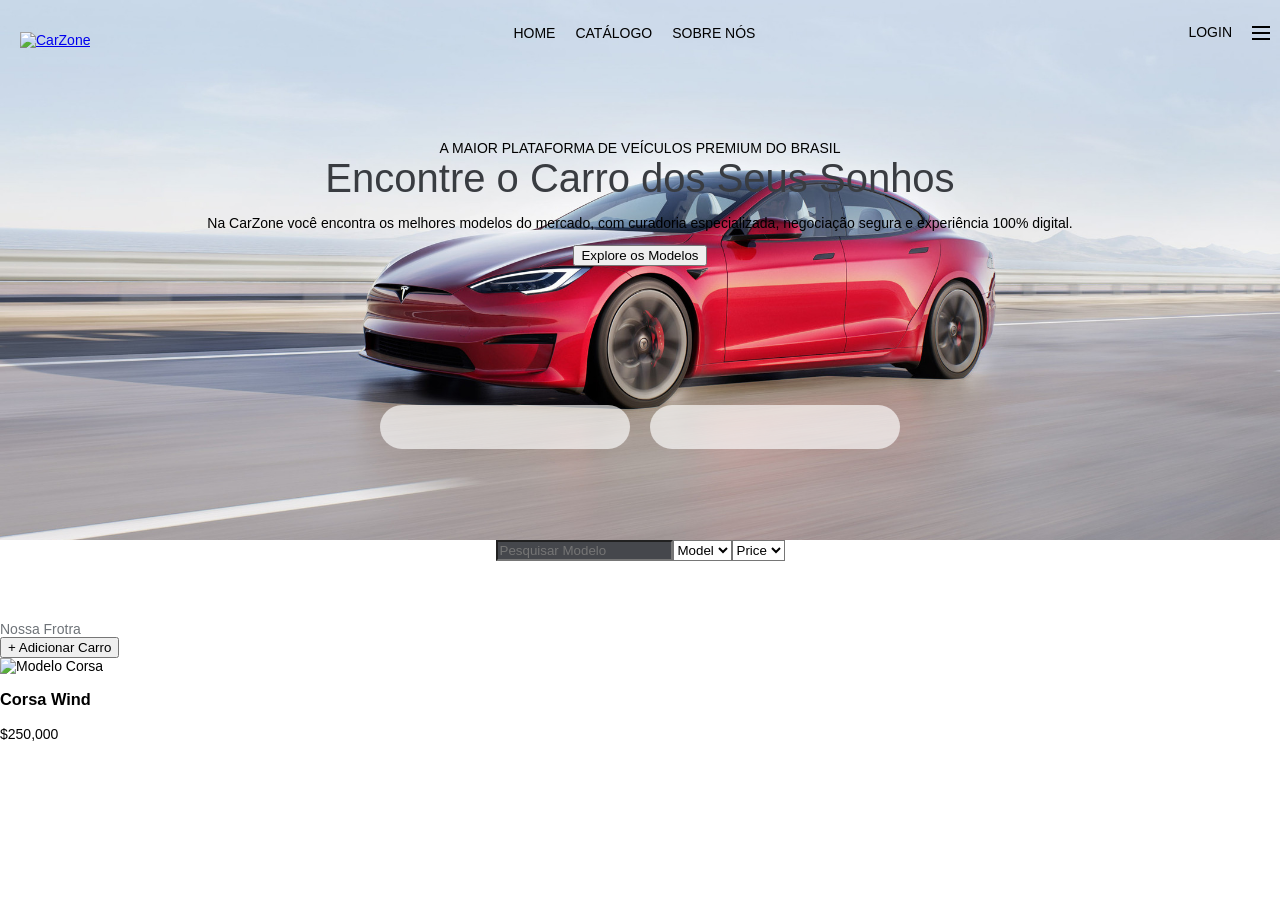
==== Frontend/CarZone_Front/index.html @ 64e95684 "esqueleto e primeiros elementos" ====
<!DOCTYPE html>
<html lang="pt-BR">
<head>
    <meta charset="UTF-8">
    <meta name="viewport" content="width=device-width, initial-scale=1.0">
    <title>CarZone</title>

    <link rel="stylesheet" href="assets/css/style.css">
</head>
<body>
    
    <header>
        <div class="leftside">
            <a href="index.html"><img src="assets/images/carzoneLogo.png" alt="CarZone" class="logo"></a>
        </div>
        <div class="middle">
            <ul>
                <li><a href="">Home</a></li>
                <li><a href="">Catálogo</a></li>
                <li><a href="">Sobre Nós</a></li>
            </ul>
        </div>
        <div class="rightside">
            <Ul>
                <li><a href="">Login</a></li>
                <li class="menu-icon">
                    <div></div>
                    <div></div>
                    <div></div>
                </li>
            </Ul>
        </div>
    </header>

<!-------------------------------------------------------------------------->

    <main>
        <section class="top-section">
            <div class="info">
                <span>A MAIOR PLATAFORMA DE VEÍCULOS PREMIUM DO BRASIL</span>
                <h1>Encontre o Carro dos Seus Sonhos</h1>
                <p>Na CarZone você encontra os melhores modelos do mercado, com curadoria especializada, negociação segura e experiência 100% digital.</p>
                <button class="btn-cta">Explore os Modelos</button>
            </div>
            <div class="buttons-area">
                <a href="" class="btn-ligth"><img src="assets/images/down.png" alt=""></a>
                <a href="" class="btn-ligth"><img src="assets/images/down.png" alt=""></a>
            </div>
        </section>

        <section class="filters-bar">
            <div class="buttons-area">
                <input class="buttons-area btn-dark" type="text" placeholder="Pesquisar Modelo">
                <div class="buttons-area">
                    <select class="btn-ligth"><option>Model</option></select>
                    <select class="btn-ligth"><option>Price</option></select>
                </div>
            </div>

            <div class="arrow-area">
                <img class="arrow" src="assets/images/down.png" alt="">
            </div>
        </section>

        
        <section class="car-inventory">
            <div class="inventory-header">
                <h2>Nossa Frotra</h2>
                <button class="btn-add">+ Adicionar Carro</button>
            </div>
            
            <!-- TODO: Integrar com api para retornar veiculos cadastrados-->
            <div class="car-grid">
                <article class="car-card">
                    <img src="carro1.jpg" alt="Modelo Corsa">
                    <div class="card-info">
                        <h3>Corsa Wind</h3>
                        <p>$250,000</p>
                    </div>
                </article>
                </div>
        </section>

    </main>

<!-------------------------------------------------------------------------->

    <footer>
        
    </footer>    
</body>
</html>
---- Frontend/CarZone_Front/assets/css/style.css ----
/*VARIAVEIS*/
:root{
    --header-color:#000;
    --h1-color:#393C41;
    --h2-color:#6E7378;
    --btn-dark-bg:rgba(23, 26, 32, 0.8);
    --btn-ligth-bg:rgba(255, 255, 255, 0.65);
    --btn-dark-color:#FFF;
    --btn-ligth-color:#000;
}


/*FONTES*/

@font-face {
    font-family: GothanMedium;
    src: url(../fonts/GothamMedium.otf);
}

@font-face {
    font-family: GothamBook;
    src: url(../fonts/GothamBookRegular.otf);
}

body{
    font-family: GothamMedium, Helvetica, Arial;
    font-size: 14px;
    margin: 0;
}


/*HEADER*/
header{
    display: flex;
    justify-content: space-between;
    height: 65px;
    align-items: center;
    position: fixed;
    top: 0;
    left: 0;
    right: 0;
}

header ul, li{
    list-style: none;
}

header .logo{
    width: 100px;
    margin-left: 20px;
    margin-top: 15px;
}

header .middle ul{
    display: flex;
}
header .middle li{
    margin: 0 10px;
}
header .middle a{
    text-decoration: none;
    color: var(--header-color);
    text-transform: uppercase;
}

header .rightside ul{
    display: flex;
}
header .rightside li{
    margin: 0 10px;
}
header .rightside a {
    text-decoration: none;
    text-transform: uppercase;
    color: var(--header-color);
}

header .menu-icon{
    width: 18px;
    height: 18px;
    display: flex;
    flex-direction: column;
    justify-content: space-around;
    cursor: pointer;
}

header .menu-icon div{
    height: 2px;
    background-color: var(--header-color);
}


/* MAIN */
main .top-section{
    background-image: url(../images/bg2.jpg);
    background-size: cover;
    background-position: center;
    height: 60vh;
}

main .info{
    height: 45vh;
    display: flex;
    justify-content: center;
    align-items: center;
    flex-direction: column;
}

main h1{
    margin: 0;
    font-size: 40px;
    font-weight: normal;
    color: var(--h1-color);
}
main h2{
    margin: 0;
    font-size: 14px;
    font-weight: normal;
    font-family: 'GothanBook', 'Helvetica', 'Arial';
    color: var(--h2-color);
}

main h2 a{
    color: var(--h1-color);
}

main .buttons-area{
    display: flex;
    justify-content: center;
}


main .buttons-area a{
    display: block;
    width: 220px;
    text-align: center;
    text-decoration: none;
    text-transform: uppercase;
    font-size: 12px;

    padding: 15px;
    border-radius: 30px;
    margin: 0 10px;
}

main .btn-dark{
    background-color: var(--btn-dark-bg);
    color: var(--btn-dark-color);

}
main .btn-ligth{
    background-color: var(--btn-ligth-bg);
    color: var(--btn-ligth-color);
}

main .arrow-area{
    display: flex;
    justify-content: center;
    margin-top: 30px;
    height: 30px;
}
@keyframes arrow{
    0%{
        margin-top:0px;
    }
    50%{
        margin-top:15px
    }
    100%{
        margin-top:0px;
    }
}
main .arrow{
    height: 15px;
    animation-name: arrow;
    animation-duration: 2s;
    animation-iteration-count: infinite;
}


/* FOOTER */

footer{
    position: fixed;
    left: 0;
    bottom: 30px;
    right: 0;
}


/* RESPONSIVE */
@media (max-width:1200px){
    header .middle{
        display: none;
    }
    header .rightside li{
        display: none;
    }
    header .rightside .menu-icon{
        display: flex;
        margin-right: 20px;
    }
  
}

@media (max-width:600px){
    main .buttons-area{
        flex-direction: column;
        align-items: center;
    }

    main .buttons-area a{
        margin: 10px 20px;
        width: calc(100vw - 80px);
    }
}
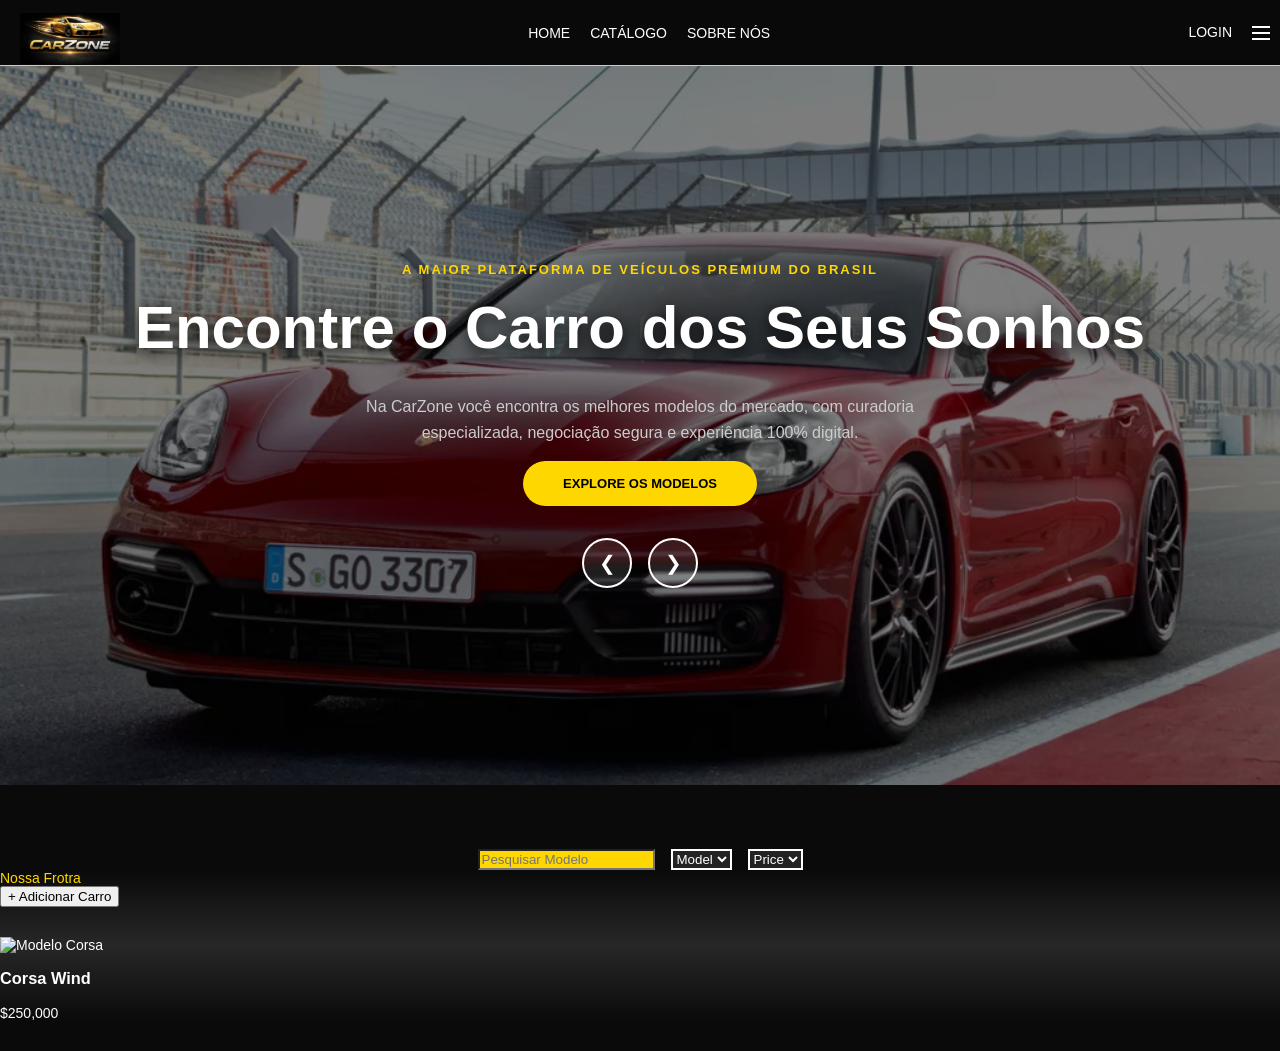
==== commit 2448d9e3: "Estilização geral + carrossel" ====
--- a/Frontend/CarZone_Front/index.html
+++ b/Frontend/CarZone_Front/index.html
@@ -11,7 +11,7 @@
     
     <header>
         <div class="leftside">
-            <a href="index.html"><img src="assets/images/carzoneLogo.png" alt="CarZone" class="logo"></a>
+            <a href="index.html"><img src="assets/images/carzoneLogo2.png" alt="CarZone" class="logo"></a>
         </div>
         <div class="middle">
             <ul>
@@ -43,8 +43,8 @@
                 <button class="btn-cta">Explore os Modelos</button>
             </div>
             <div class="buttons-area">
-                <a href="" class="btn-ligth"><img src="assets/images/down.png" alt=""></a>
-                <a href="" class="btn-ligth"><img src="assets/images/down.png" alt=""></a>
+                <button class="btn-ligth btn-carousel prev" onclick="prevSlide()">❮</button>
+                <button class="btn-ligth btn-carousel next" onclick="nextSlide()">❯</button>
             </div>
         </section>
 
@@ -55,12 +55,7 @@
                     <select class="btn-ligth"><option>Model</option></select>
                     <select class="btn-ligth"><option>Price</option></select>
                 </div>
-            </div>
-
-            <div class="arrow-area">
-                <img class="arrow" src="assets/images/down.png" alt="">
-            </div>
-        </section>
+            </div></section>
 
         
         <section class="car-inventory">
@@ -88,5 +83,7 @@
     <footer>
         
     </footer>    
+    
+    <script src="assets/js/script.js"></script>
 </body>
-</html>+</html>
--- a/Frontend/CarZone_Front/assets/css/style.css
+++ b/Frontend/CarZone_Front/assets/css/style.css
@@ -1,12 +1,14 @@
 /*VARIAVEIS*/
 :root{
-    --header-color:#000;
-    --h1-color:#393C41;
-    --h2-color:#6E7378;
-    --btn-dark-bg:rgba(23, 26, 32, 0.8);
-    --btn-ligth-bg:rgba(255, 255, 255, 0.65);
-    --btn-dark-color:#FFF;
-    --btn-ligth-color:#000;
+    --header-color:#fff;
+    --h1-color:#fff;
+    --h2-color:#FFD700;
+    --btn-dark-bg:#FFD700;
+    --btn-ligth-bg:rgba(255, 255, 255, 0.1);
+    --btn-dark-color:#000;
+    --btn-ligth-color:#fff;
+    --primary-gold:#FFD700;
+    --bg-dark:#0a0a0a;
 }
 
 
@@ -26,6 +28,7 @@
     font-family: GothamMedium, Helvetica, Arial;
     font-size: 14px;
     margin: 0;
+    background-color: var(--bg-dark);
 }
 
 
@@ -39,6 +42,9 @@
     top: 0;
     left: 0;
     right: 0;
+    background-color: rgba(10, 10, 10, 0.95);
+    border-bottom: 1px solid var(--primary-gold);
+    z-index: 100;
 }
 
 header ul, li{
@@ -95,22 +101,63 @@
     background-image: url(../images/bg2.jpg);
     background-size: cover;
     background-position: center;
-    height: 60vh;
+    height: 80vh;
+    display: flex;
+    flex-direction: column;
+    justify-content: center;
+    align-items: center;
+    position: relative;
+    margin-top: 65px;
+}
+
+main .top-section::before {
+    content: '';
+    position: absolute;
+    top: 0;
+    left: 0;
+    right: 0;
+    bottom: 0;
+    background: rgba(0, 0, 0, 0.5);
+    z-index: 1;
 }
 
 main .info{
-    height: 45vh;
+    height: auto;
     display: flex;
     justify-content: center;
     align-items: center;
     flex-direction: column;
+    position: relative;
+    z-index: 2;
+    text-align: center;
+    color: white;
 }
 
 main h1{
     margin: 0;
-    font-size: 40px;
-    font-weight: normal;
+    font-size: 60px;
+    font-weight: 700;
     color: var(--h1-color);
+    margin-bottom: 1rem;
+    text-shadow: 0 4px 15px rgba(0, 0, 0, 0.8);
+}
+
+main .info span {
+    font-size: 13px;
+    text-transform: uppercase;
+    letter-spacing: 2px;
+    color: var(--primary-gold);
+    margin-bottom: 1rem;
+    font-weight: 700;
+    display: block;
+}
+
+main .info p {
+    font-size: 16px;
+    color: #ccc;
+    max-width: 600px;
+    margin: 1rem 0;
+    line-height: 1.6;
 }
 main h2{
     margin: 0;
@@ -127,30 +174,65 @@
 main .buttons-area{
     display: flex;
     justify-content: center;
-}
-
+    gap: 1rem;
+    position: relative;
+    z-index: 2;
+    margin-top: 2rem;
+}
 
 main .buttons-area a{
-    display: block;
-    width: 220px;
-    text-align: center;
+    display: flex;
+    align-items: center;
+    justify-content: center;
+    width: 50px;
+    height: 50px;
+    border-radius: 50%;
     text-decoration: none;
     text-transform: uppercase;
     font-size: 12px;
-
-    padding: 15px;
+    transition: all 0.3s ease;
+}
+
+main .btn-cta {
+    background-color: var(--btn-dark-bg);
+    color: var(--btn-dark-color);
+    padding: 15px 40px;
+    border: none;
     border-radius: 30px;
-    margin: 0 10px;
+    font-size: 13px;
+    font-weight: 700;
+    text-transform: uppercase;
+    cursor: pointer;
+    transition: all 0.3s ease;
+    position: relative;
+    z-index: 2;
+}
+
+main .btn-cta:hover {
+    transform: scale(1.05);
+    box-shadow: 0 8px 20px rgba(255, 215, 0, 0.4);
 }
 
 main .btn-dark{
     background-color: var(--btn-dark-bg);
     color: var(--btn-dark-color);
-
-}
+}
+
+main .btn-dark:hover {
+    transform: scale(1.1);
+    box-shadow: 0 6px 15px rgba(255, 215, 0, 0.4);
+}
+
 main .btn-ligth{
     background-color: var(--btn-ligth-bg);
-    color: var(--btn-ligth-color);
+    border: 2px solid white;
+    color: white;
+}
+
+main .btn-ligth:hover {
+    background-color: var(--btn-dark-bg);
+    border-color: var(--btn-dark-bg);
+    color: var(--btn-dark-color);
 }
 
 main .arrow-area{
@@ -159,23 +241,36 @@
     margin-top: 30px;
     height: 30px;
 }
-@keyframes arrow{
-    0%{
-        margin-top:0px;
-    }
-    50%{
-        margin-top:15px
-    }
-    100%{
-        margin-top:0px;
-    }
-}
-main .arrow{
-    height: 15px;
-    animation-name: arrow;
-    animation-duration: 2s;
-    animation-iteration-count: infinite;
-}
+
+
+
+main .btn-carousel {
+    width: 50px;
+    height: 50px;
+    
+    border-radius: 50%;
+    border: 2px solid white;
+    background-color: rgba(255, 255, 255, 0.1);
+    color: white;
+    font-size: 20px;
+    cursor: pointer;
+    transition: all 0.3s ease;
+    display: flex;
+    align-items: center;
+    justify-content: center;
+}
+
+.car-inventory {
+    background:
+      linear-gradient(to bottom, rgba(39,39,39,0) 0%, rgba(39,39,39,1) 50%, rgba(39,39,39,0) 100%);
+}
+
+.car-inventory .car-grid {
+    color: white;
+    margin-top: 30px;
+    margin-bottom: 30px;
+}
+
 
 
 /* FOOTER */
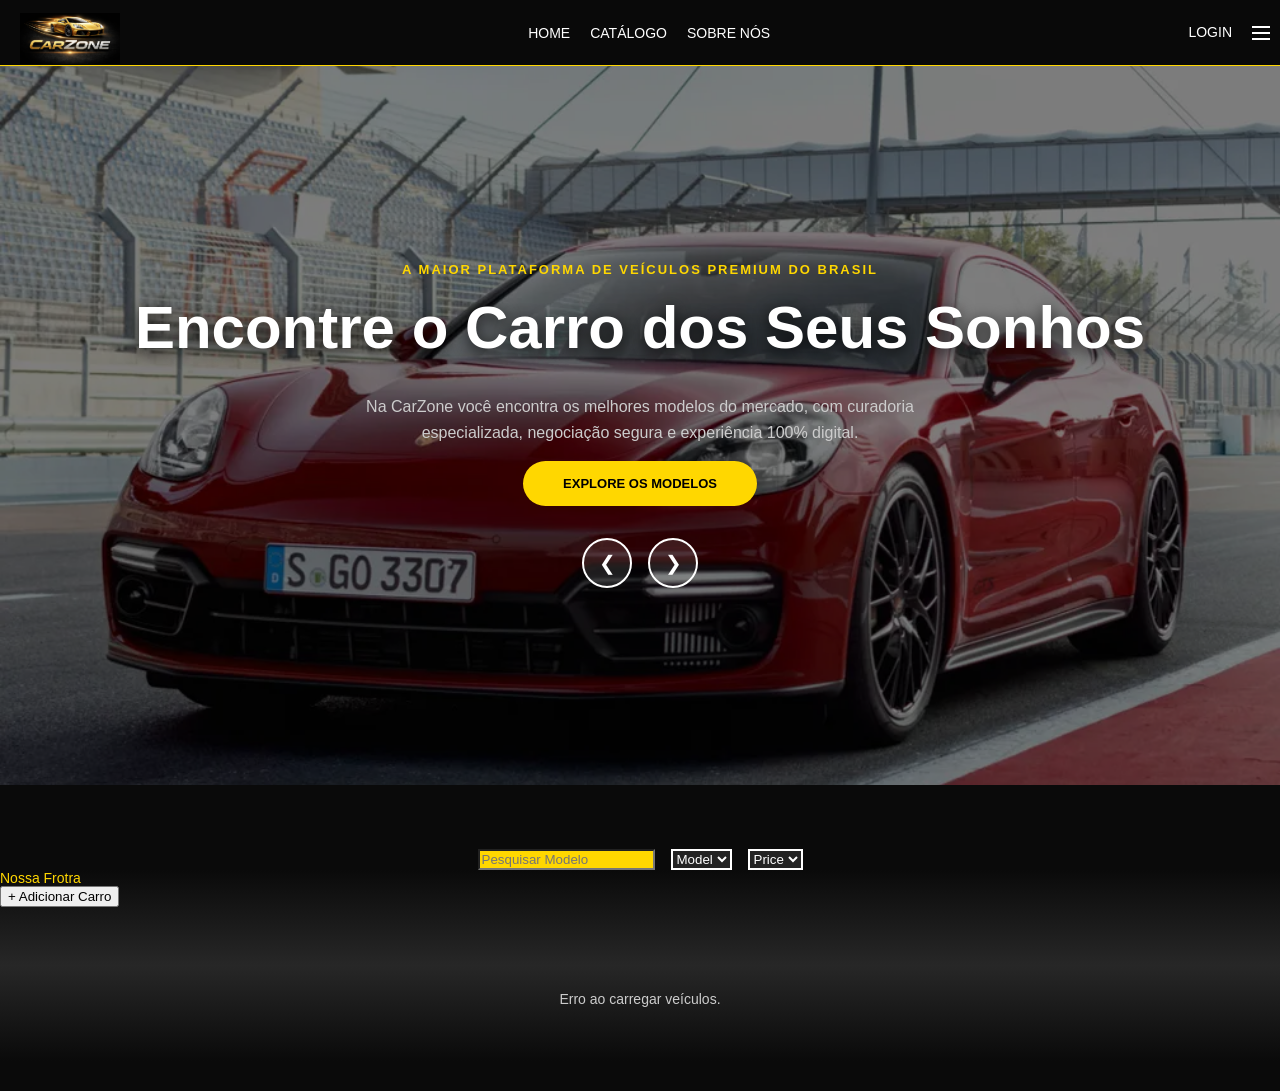
==== commit 401e3f0e: "catalogo de carros (grid)" ====
--- a/Frontend/CarZone_Front/index.html
+++ b/Frontend/CarZone_Front/index.html
@@ -73,7 +73,7 @@
                         <p>$250,000</p>
                     </div>
                 </article>
-                </div>
+            </div>
         </section>
 
     </main>
--- a/Frontend/CarZone_Front/assets/css/style.css
+++ b/Frontend/CarZone_Front/assets/css/style.css
@@ -271,6 +271,79 @@
     margin-bottom: 30px;
 }
 
+/* Grid de veículos e cartões */
+.car-inventory .car-grid {
+    display: grid;
+    grid-template-columns: repeat(auto-fill, minmax(240px, 1fr));
+    gap: 20px;
+    padding: 0 20px;
+    align-items: start;
+}
+
+.car-card {
+    background-color: rgba(20,20,20,0.6);
+    border: 1px solid rgba(255,215,0,0.06);
+    border-radius: 8px;
+    overflow: hidden;
+    display: flex;
+    flex-direction: column;
+    transition: transform 0.15s ease, box-shadow 0.15s ease;
+}
+.car-card:hover {
+    transform: translateY(-6px);
+    box-shadow: 0 12px 30px rgba(0,0,0,0.6);
+}
+
+.car-card img {
+    width: 100%;
+    height: 160px;
+    object-fit: cover;
+    display: block;
+}
+
+.card-info {
+    padding: 12px 14px;
+    display: flex;
+    flex-direction: column;
+    gap: 6px;
+}
+
+.card-info h3 {
+    margin: 0;
+    font-size: 18px;
+    color: #fff;
+}
+
+.card-info p {
+    margin: 0;
+    color: var(--h2-color);
+    font-weight: 700;
+}
+
+.car-grid .loading,
+.car-grid .error,
+.car-grid .empty {
+    grid-column: 1 / -1;
+    text-align: center;
+    color: #ccc;
+    padding: 40px 10px;
+}
+
+@media (max-width: 900px) {
+    .car-inventory .car-grid {
+        grid-template-columns: repeat(auto-fill, minmax(200px, 1fr));
+    }
+    .car-card img { height: 140px; }
+}
+
+@media (max-width: 600px) {
+    .car-inventory .car-grid {
+        grid-template-columns: 1fr;
+        padding: 0 12px;
+    }
+    .car-card img { height: 200px; }
+}
+
 
 
 /* FOOTER */
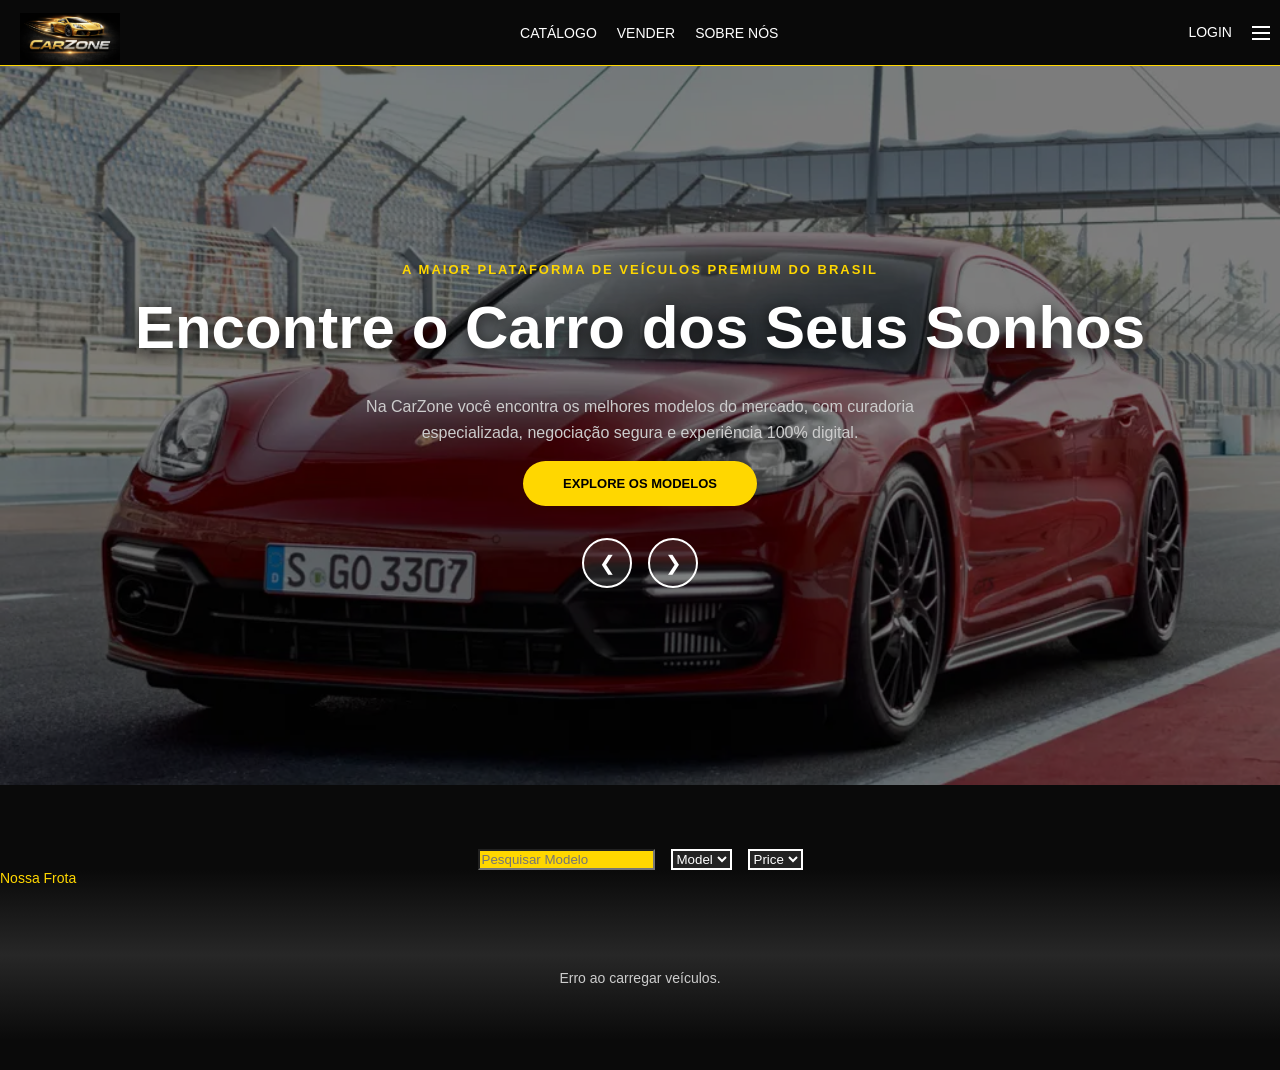
==== commit 93958f34: "Formulario de cadastro de veiculos" ====
--- a/Frontend/CarZone_Front/index.html
+++ b/Frontend/CarZone_Front/index.html
@@ -8,6 +8,8 @@
     <link rel="stylesheet" href="assets/css/style.css">
 </head>
 <body>
+
+<!-------------------------------- HEADER -------------------------------------->
     
     <header>
         <div class="leftside">
@@ -15,8 +17,8 @@
         </div>
         <div class="middle">
             <ul>
-                <li><a href="">Home</a></li>
-                <li><a href="">Catálogo</a></li>
+                <li><a href="index.html">Catálogo</a></li>
+                <li><a href="cadastro.html">Vender</a></li>
                 <li><a href="">Sobre Nós</a></li>
             </ul>
         </div>
@@ -32,7 +34,7 @@
         </div>
     </header>
 
-<!-------------------------------------------------------------------------->
+<!-------------------------------- MAIN -------------------------------------->
 
     <main>
         <section class="top-section">
@@ -60,17 +62,16 @@
         
         <section class="car-inventory">
             <div class="inventory-header">
-                <h2>Nossa Frotra</h2>
-                <button class="btn-add">+ Adicionar Carro</button>
+                <h2>Nossa Frota</h2>
             </div>
             
-            <!-- TODO: Integrar com api para retornar veiculos cadastrados-->
+            <!-- Essa div será preenchida dinamicamente com os veículos, os texto são ilustrativos -->
             <div class="car-grid">
                 <article class="car-card">
-                    <img src="carro1.jpg" alt="Modelo Corsa">
+                    <img alt="Imagem do veiculo">
                     <div class="card-info">
-                        <h3>Corsa Wind</h3>
-                        <p>$250,000</p>
+                        <h3>Nome Carro</h3>
+                        <p>$250,000 - Preço carro</p>
                     </div>
                 </article>
             </div>
@@ -78,7 +79,7 @@
 
     </main>
 
-<!-------------------------------------------------------------------------->
+<!------------------------------ FOOTER ------------------------------------>
 
     <footer>
         
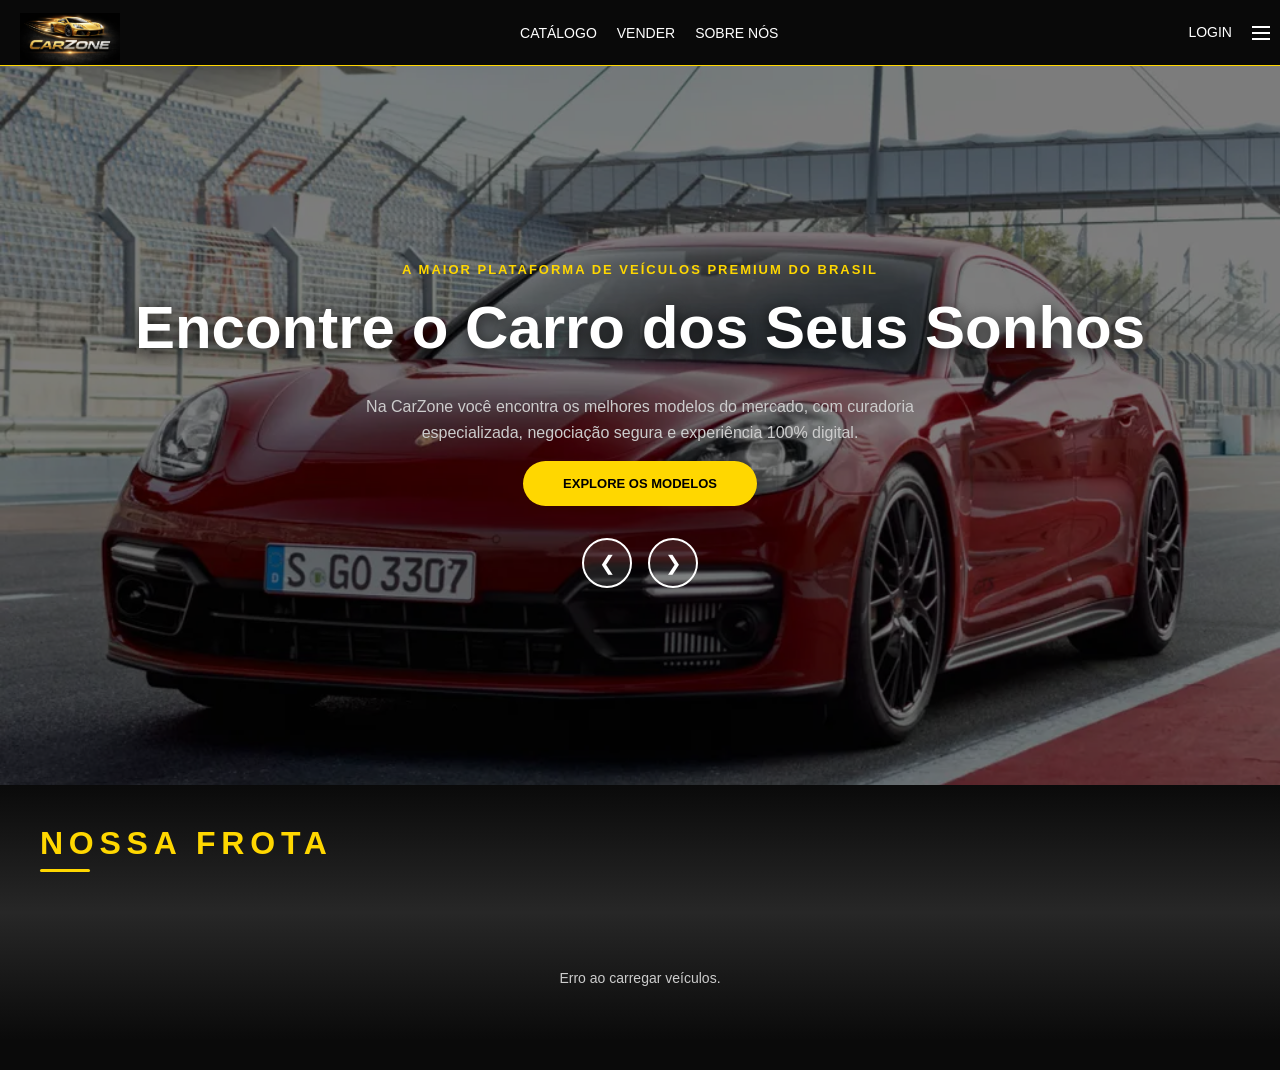
==== commit 1d702896: "Icone de opções e função para deletar veiculos Co-authored-by: Copilot <copilot@github.com>" ====
--- a/Frontend/CarZone_Front/index.html
+++ b/Frontend/CarZone_Front/index.html
@@ -50,6 +50,7 @@
             </div>
         </section>
 
+<!-- 
         <section class="filters-bar">
             <div class="buttons-area">
                 <input class="buttons-area btn-dark" type="text" placeholder="Pesquisar Modelo">
@@ -57,8 +58,9 @@
                     <select class="btn-ligth"><option>Model</option></select>
                     <select class="btn-ligth"><option>Price</option></select>
                 </div>
-            </div></section>
-
+            </div>
+        </section>
+-->
         
         <section class="car-inventory">
             <div class="inventory-header">
@@ -83,8 +85,9 @@
 
     <footer>
         
-    </footer>    
+    </footer>
     
-    <script src="assets/js/script.js"></script>
+    <script src="assets/js/script-comuns.js"></script>
+    <script src="assets/js/script-index.js"></script>
 </body>
 </html>
--- a/Frontend/CarZone_Front/assets/css/style.css
+++ b/Frontend/CarZone_Front/assets/css/style.css
@@ -167,6 +167,38 @@
     color: var(--h2-color);
 }
 
+.inventory-header {
+    display: flex;
+    align-items: center;
+    justify-content: flex-start;
+    gap: 1rem;
+    padding: 40px 20px 24px;
+    margin: 0 auto 30px;
+    max-width: 1200px;
+}
+
+.inventory-header h2 {
+    margin: 0;
+    font-size: 32px;
+    font-weight: 700;
+    text-transform: uppercase;
+    letter-spacing: 0.18em;
+    color: var(--h2-color);
+    font-family: 'GothanMedium', 'Helvetica', 'Arial';
+    position: relative;
+}
+
+.inventory-header h2::after {
+    content: '';
+    position: absolute;
+    left: 0;
+    bottom: -10px;
+    width: 50px;
+    height: 3px;
+    background: var(--primary-gold);
+    border-radius: 2px;
+}
+
 main h2 a{
     color: var(--h1-color);
 }
@@ -288,6 +320,7 @@
     display: flex;
     flex-direction: column;
     transition: transform 0.15s ease, box-shadow 0.15s ease;
+    position: relative;
 }
 .car-card:hover {
     transform: translateY(-6px);
@@ -300,6 +333,78 @@
     object-fit: cover;
     display: block;
 }
+
+
+.btn-card-options {
+    position: absolute;
+    top: 8px;
+    right: 8px;
+    width: 38px;
+    height: 38px;
+    border-radius: 50%;
+    background-color: transparent;
+    color: #fff;
+    border: none;
+    font-size: 24px;
+    line-height: 1;
+    cursor: pointer;
+    display: flex;
+    align-items: center;
+    justify-content: center;
+    transition: background-color 0.2s ease, transform 0.2s ease, color 0.2s ease;
+    z-index: 15;
+}
+
+.btn-card-options:hover {
+    background-color: rgba(255, 255, 255, 0.35);
+    color: #111;
+    transform: scale(1.05);
+}
+
+.options-menu {
+    position: absolute;
+    top: 44px;
+    right: 8px;
+    width: 140px;
+    background-color: rgba(20, 20, 20, 0.95);
+    border: 1px solid rgba(255, 255, 255, 0.12);
+    border-radius: 8px;
+    box-shadow: 0 8px 20px rgba(0,0,0,0.35);
+    display: flex;
+    flex-direction: column;
+    overflow: hidden;
+    z-index: 14;
+}
+
+.options-menu.hidden {
+    display: none;
+}
+
+.options-menu-button {
+    padding: 10px 12px;
+    background: transparent;
+    border: none;
+    color: #fff;
+    text-align: left;
+    cursor: pointer;
+    width: 100%;
+    font-size: 14px;
+    transition: background-color 0.2s ease;
+}
+
+.options-menu-button:hover {
+    background-color: rgba(255, 255, 255, 0.08);
+}
+
+.options-menu-button:disabled {
+    opacity: 0.45;
+    cursor: not-allowed;
+}
+
+.options-menu-delete {
+    color: #ff6961;
+}
+
 
 .card-info {
     padding: 12px 14px;
